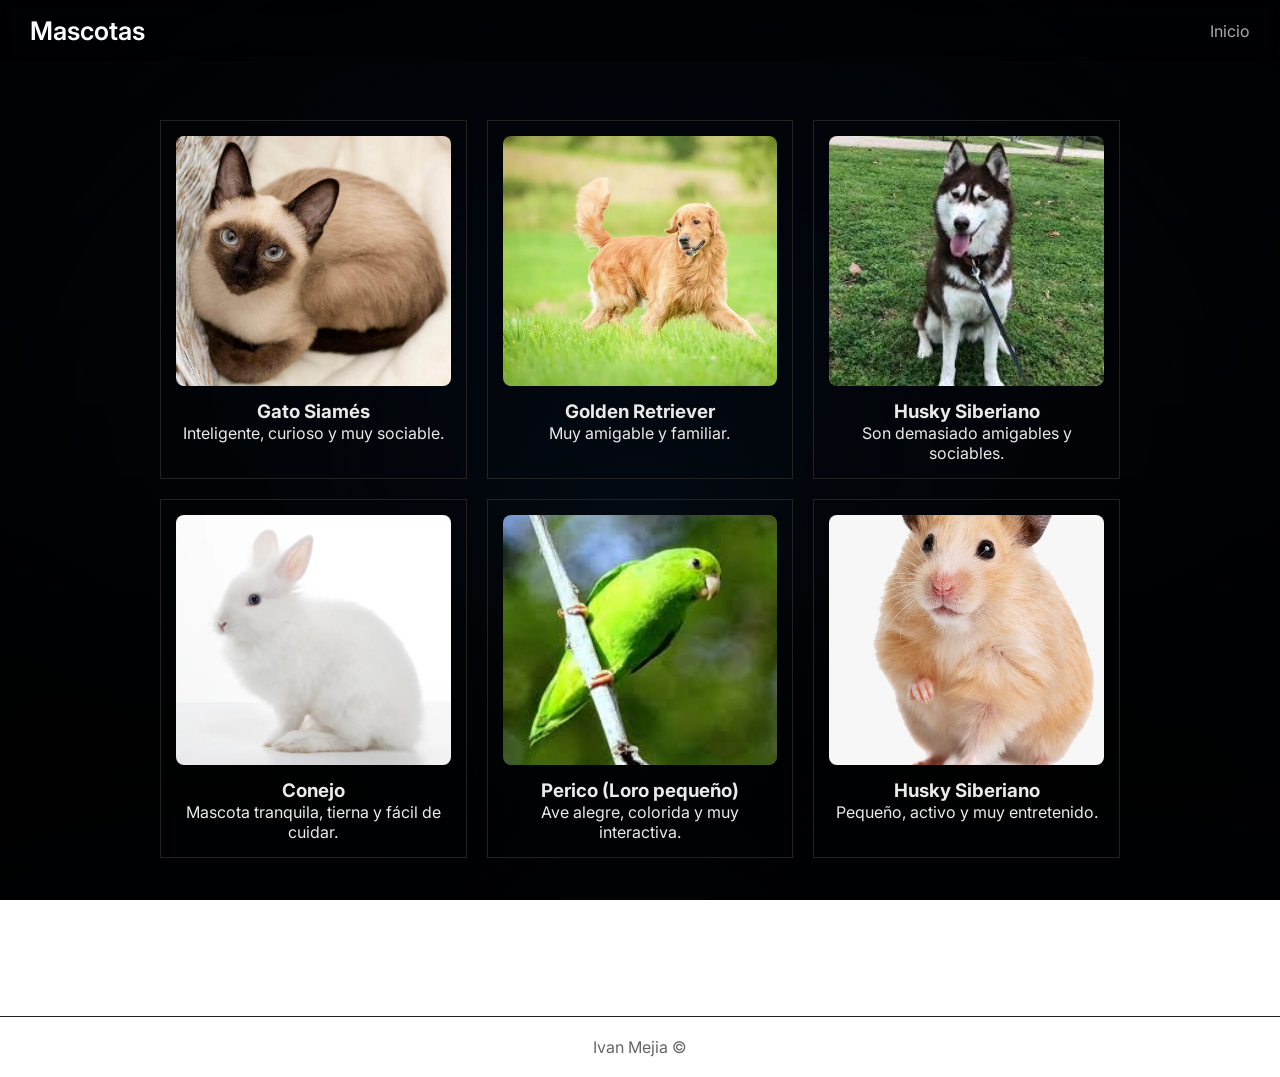
==== mascotas.html @ cd4180dd "high-changes" ====
<!doctype html>
<html lang="es">
  <head>
    <meta charset="UTF-8" />
    <meta name="viewport" content="width=device-width, initial-scale=1.0" />
     <link rel="icon" type="image/x-icon" href="public/img/Retrato profesional de joven hombre (1).png">
    <title>Mascotas | Ivan Mejia</title>
    <link rel="stylesheet" href="src/css/style.css" />
  </head>
  <body>
    <header>
      <h1>Mascotas</h1>
      <nav>
        <ul>
          <li><a href="index.html">Inicio</a></li>
        </ul>
      </nav>
    </header>

    <main>
      <section class="mascotas-grid">
        <div class="card fade-in">
          <img src="public/img/imagen(5).jpg" />
          <h3>Gato Siamés</h3>
          <p>Inteligente, curioso y muy sociable.</p>
        </div>

        <div class="card fade-in">
          <img src="public/img/images (4).jpg" />
          <h3>Golden Retriever</h3>
          <p>Muy amigable y familiar.</p>
        </div>

        <div class="card fade-in">
          <img src="public/img/images (3).jpg" />
          <h3>Husky Siberiano</h3>
          <p>Son demasiado amigables y sociables.</p>
        </div>

        <div class="card fade-in">
          <img src="public/img/imagen(6).jpg" />
          <h3>Conejo</h3>
          <p>Mascota tranquila, tierna y fácil de cuidar.</p>
        </div>

        <div class="card fade-in">
          <img src="public/img/images ().jpg " />
          <h3>Perico (Loro pequeño)</h3>
          <p>Ave alegre, colorida y muy interactiva.</p>
        </div>

        <div class="card fade-in">
          <img src="public/img/imghamster.jpg" />
          <h3>Husky Siberiano</h3>
          <p>Pequeño, activo y muy entretenido.</p>
        </div>
      </section>

      <a href="index.html" class="btn-volver">Volver</a>
    </main>

    <footer>
      <p>Ivan Mejia ©</p>
    </footer>

    <script src="src/js/mascotas.js"></script>
  
  </body>
</html>
---- src/css/style.css ----
@import url('https://fonts.googleapis.com/css2?family=Inter:wght@300;400;600&display=swap');

/* RESET */
* {
    margin: 0;
    padding: 0;
    box-sizing: border-box;
}

body {
    font-family: 'Inter', sans-serif;
    background: 
        linear-gradient(rgba(0,0,0,0.7), rgba(0,0,0,0.9)),
        url("/public/img/abstract-luxury-gradient-blue-background-smooth-dark-blue-with-black-vignette-studio-banner\ \(1\)\ \(1\).jpg") no-repeat;
    
    background-size: cover;
    background-position: center;
    background-attachment: fixed;

    color: #eaeaea;
}
/* HEADER */
header {
    position: fixed;
    top: 0;
    left: 0;
    width: 100%;
    
    display: flex;
    justify-content: space-between;
    align-items: center;

    background: rgba(0, 0, 0, 0.3);
    backdrop-filter: blur(10px);

    padding: 15px 30px;
    z-index: 1000;

    transition: background 0.3s ease;
}

/* EFECTO SCROLL  */
header.scrolled {
    background: rgba(0, 0, 0, 0.9);
}

header h1 {
    font-size: 1.6rem;
    font-weight: 600;
    color: #fff;
}

nav ul {
    display: flex;
    gap: 20px;
    list-style: none;
}

nav a {
    color: #aaa;
    text-decoration: none;
    transition: 0.3s;
}

nav a:hover {
    color: #fff;
}

/* MAIN  */
main {
    max-width: 1000px;
    margin: 0 auto;
    padding: 120px 20px 40px; /*  esto evita que el header tape */
}

/* SECCIONES */
section {
    margin-bottom: 60px;
}

h2 {
    font-size: 1.4rem;
    margin-bottom: 15px;
}

/* SOBRE MI */
.sobre-mi {
    display: flex;
    align-items: center;
    gap: 40px;
}

.perfil-img {
    width: 160px;
    border-radius: 50%;
}

.info {
    max-width: 500px;
}

#typing {
    color: #888;
    margin: 10px 0;
}

/* PROYECTOS */
#proyectos ul {
    list-style: none;
}

#proyectos li {
    padding: 15px;
    border-bottom: 1px solid #222;
    transition: 0.3s;
}

#proyectos li:hover {
    background: #111;
}

#proyectos a {
    color: #fff;
    text-decoration: none;
    font-weight: 500;
}

/* FORMULARIO */
form {
    display: flex;
    flex-direction: column;
    gap: 10px;
}

input, textarea {
    background: #111;
    border: 1px solid #222;
    padding: 10px;
    color: white;
    border-radius: 4px;
}

input:focus, textarea:focus {
    outline: none;
    border-color: #555;
}

button {
    background: #fff;
    color: #000;
    border: none;
    padding: 10px;
    cursor: pointer;
    transition: 0.3s;
}

button:hover {
    background: #ddd;
}

/* MENSAJE */
#mensaje-exito {
    display: none;
    margin-top: 10px;
    color: #4ade80;
}



#habilidades {
  padding: 40px;
  text-align: center;
}

.cards-container {
  display: flex;
  justify-content: center;
  gap: 20px;
  flex-wrap: wrap;
}

.card2 {
  background: #1e1e1e;
  color: white;
  padding: 20px;
  width: 250px;
  border-radius: 10px;
  transition: transform 0.3s ease, box-shadow 0.3s ease;
}

.card2 i {
  font-size: 40px;
  margin-bottom: 10px;
}

.card2:hover {
  transform: translateY(-10px);
  box-shadow: 0 10px 20px rgba(0,0,0,0.3);
}



/* FOOTER */
footer {
    text-align: center;
    padding: 20px;
    border-top: 1px solid #222;
    color: #666;
}

/* MASCOTAS GRID */
.mascotas-grid {
    display: grid;
    grid-template-columns: repeat(auto-fit, minmax(250px, 1fr));
    gap: 20px;
}

/* CARDS */
.card {
    border: 1px solid #222;
    padding: 15px;
    text-align: center;
    transition: 0.3s;
}

.card:hover {
    background: #111;
}

.card img {
    width: 100%;
    height: 250px;        /* altura fija */
    object-fit: cover;    /* recorta sin deformar */
    border-radius: 8px;
    margin-bottom: 10px;
}

/* BOTON VOLVER */
.btn-volver {
    display: inline-block;
    margin-top: 20px;
    border: 1px solid #fff;
    padding: 8px 15px;
    text-decoration: none;
    color: white;
    transition: 0.3s;
}

.btn-volver:hover {
    background: #fff;
    color: #000;
}

/* RESPONSIVE */
@media (max-width: 768px) {
    header {
        flex-direction: column;
        gap: 10px;
    }

    .sobre-mi {
        flex-direction: column;
        text-align: center;
    }
}

header.scrolled {
    background: rgba(0, 0, 0, 0.9);
}




/* ANIMACION de mascotas */
.fade-in {
    opacity: 0;
    transform: translateY(30px);
    transition: all 0.6s ease;
}

/* CUANDO SE ACTIVA */
.fade-in.visible {
    opacity: 1;
    transform: translateY(0);
}

/* DELAYS PROGRESIVOS */
.card:nth-child(1) { transition-delay: 0.1s; }
.card:nth-child(2) { transition-delay: 0.2s; }
.card:nth-child(3) { transition-delay: 0.3s; }
.card:nth-child(4) { transition-delay: 0.4s; }
.card:nth-child(5) { transition-delay: 0.5s; }
.card:nth-child(6) { transition-delay: 0.6s; }
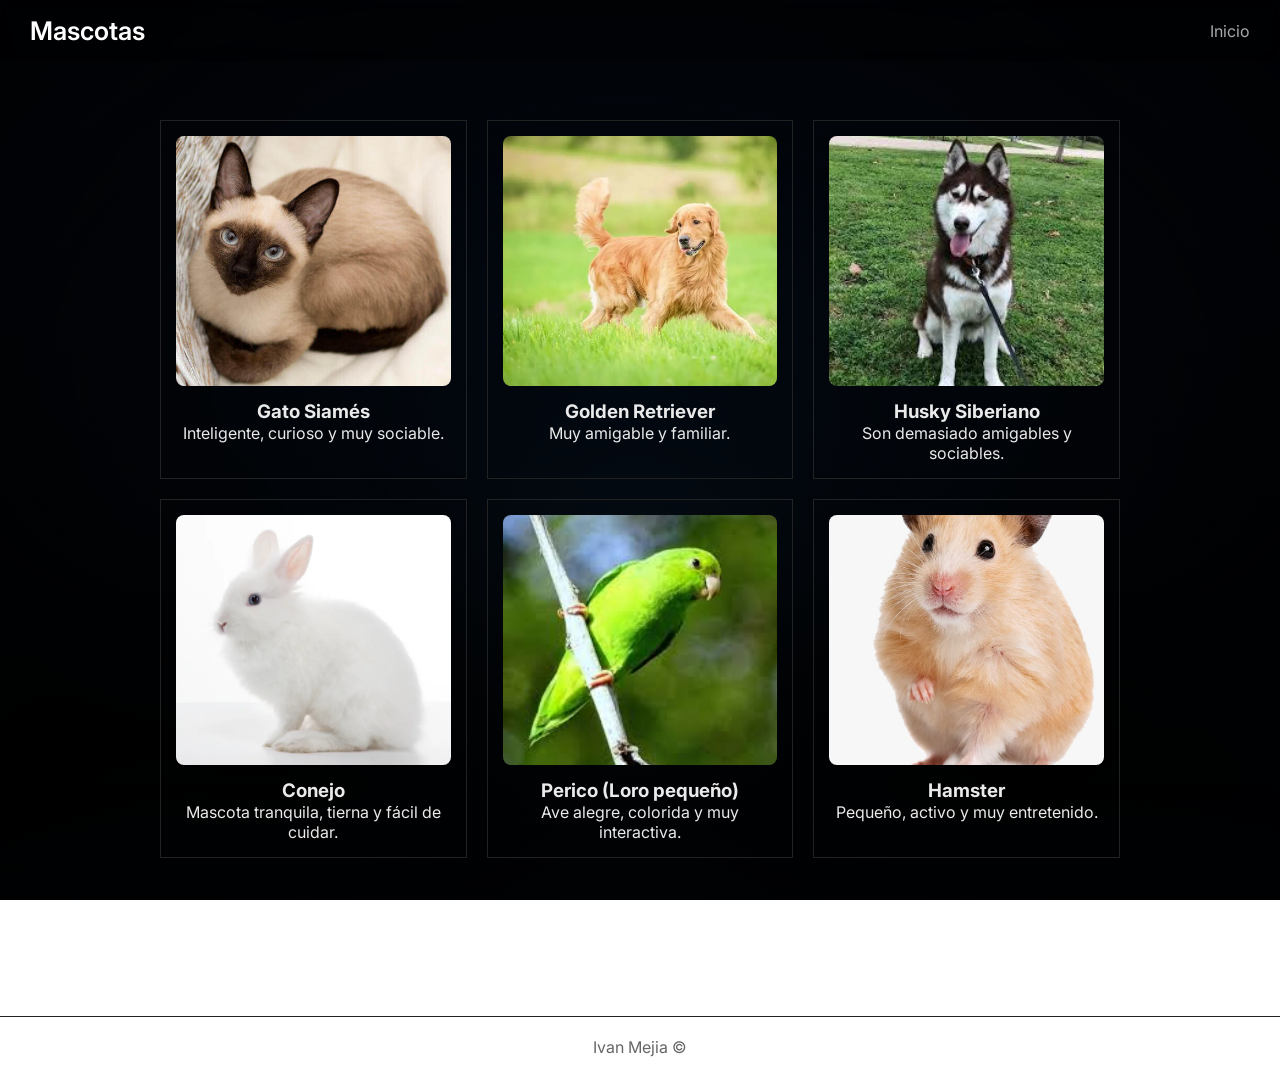
==== commit 9616a047: "optimizacion_vaga1.0.1" ====
--- a/mascotas.html
+++ b/mascotas.html
@@ -51,7 +51,7 @@
 
         <div class="card fade-in">
           <img src="public/img/imghamster.jpg" />
-          <h3>Husky Siberiano</h3>
+          <h3> Hamster </h3>
           <p>Pequeño, activo y muy entretenido.</p>
         </div>
       </section>
--- a/src/css/style.css
+++ b/src/css/style.css
@@ -11,7 +11,7 @@
     font-family: 'Inter', sans-serif;
     background: 
         linear-gradient(rgba(0,0,0,0.7), rgba(0,0,0,0.9)),
-        url("/public/img/abstract-luxury-gradient-blue-background-smooth-dark-blue-with-black-vignette-studio-banner\ \(1\)\ \(1\).jpg") no-repeat;
+        url("../../public/img/abstract-luxury-gradient-blue-background.jpg.jpg") no-repeat;
     
     background-size: cover;
     background-position: center;
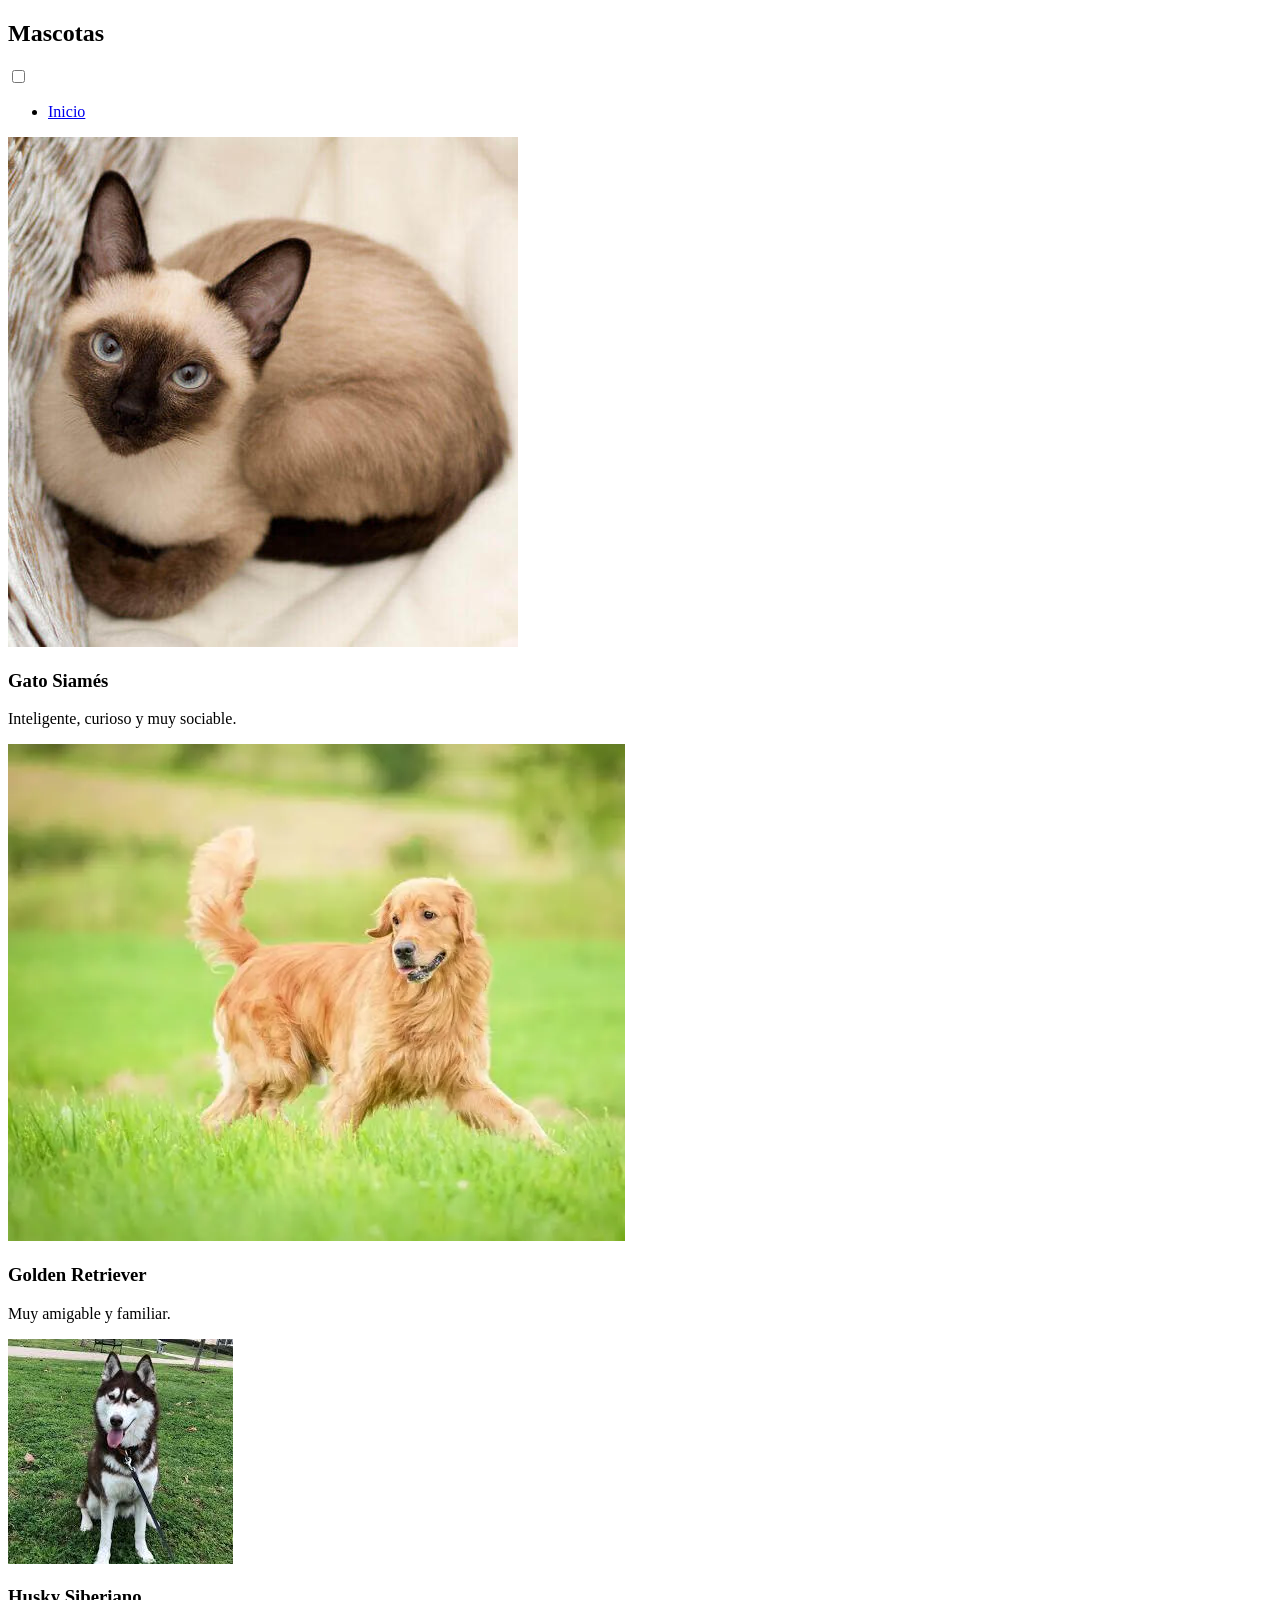
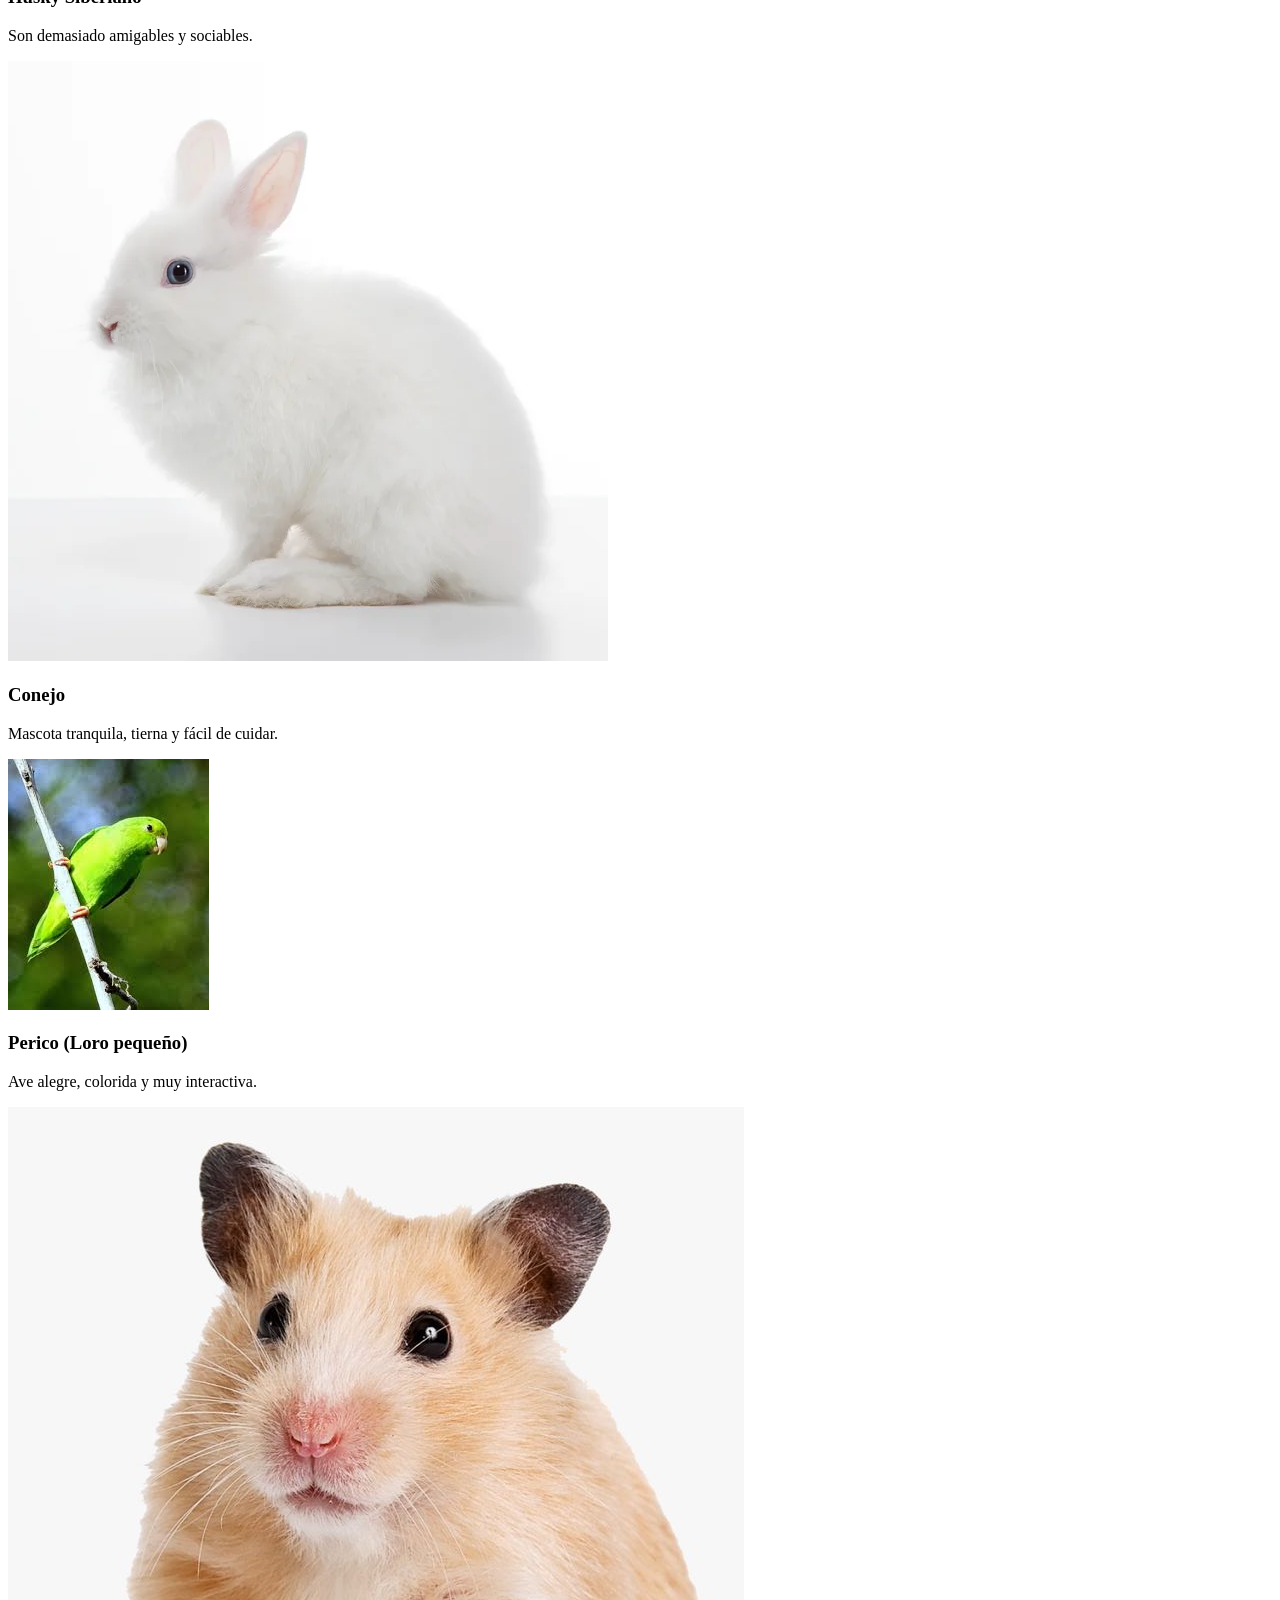
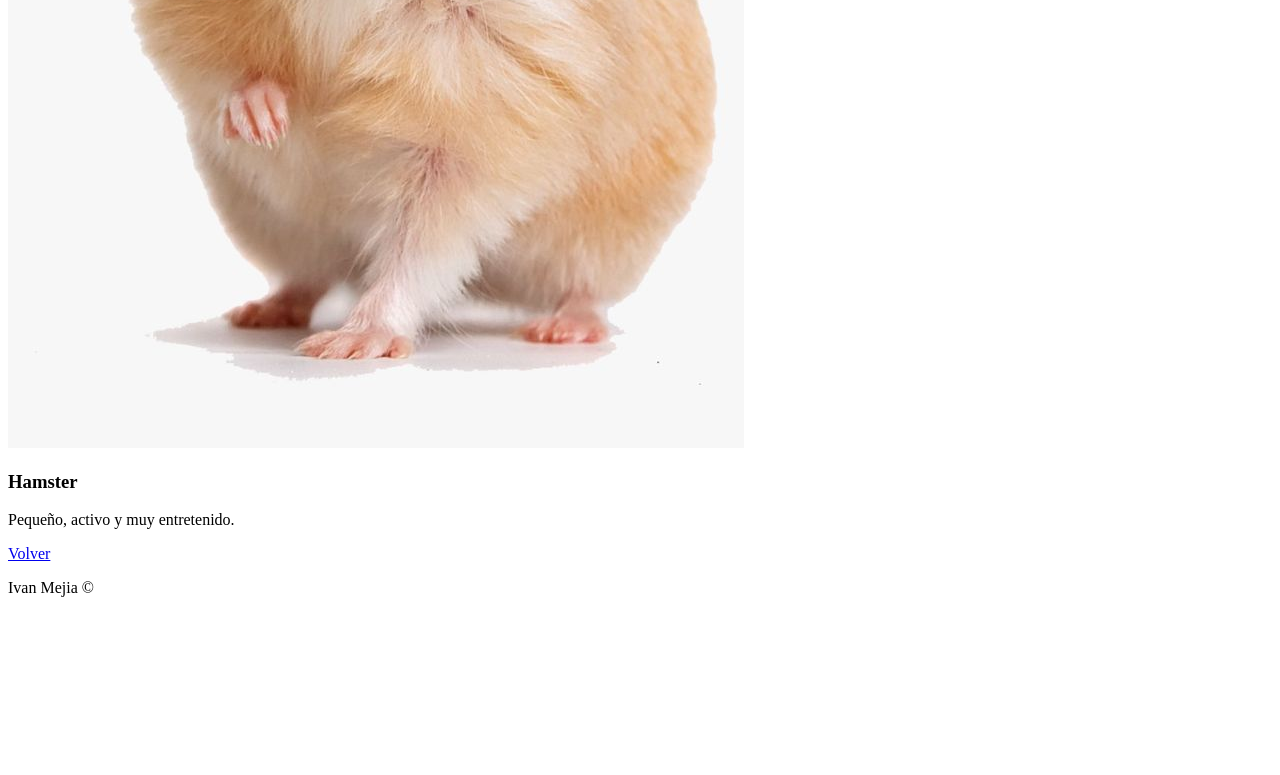
==== commit 823ae837: "img" ====
--- a/mascotas.html
+++ b/mascotas.html
@@ -3,19 +3,24 @@
   <head>
     <meta charset="UTF-8" />
     <meta name="viewport" content="width=device-width, initial-scale=1.0" />
-     <link rel="icon" type="image/x-icon" href="public/img/Retrato profesional de joven hombre (1).png">
+     <link rel="icon" type="image/x-icon" href="public/img/Ivan.png">
     <title>Mascotas | Ivan Mejia</title>
-    <link rel="stylesheet" href="src/css/style.css" />
+    <link rel="stylesheet" href="src/css/index.css" />
   </head>
   <body>
-    <header>
-      <h1>Mascotas</h1>
-      <nav>
-        <ul>
-          <li><a href="index.html">Inicio</a></li>
+ <nav class="navbar">
+        <h1>Mascotas </h1>
+        <!-- Checkbox oculto para la lógica del menú -->
+        <input type="checkbox" id="menu-toggler" class="menu-toggler">
+        <label for="menu-toggler" class="hamburger">
+            <span></span>
+            <span></span>
+            <span></span>
+        </label>
+        <ul class="nav-links">
+          <li><a href="./index.html">Inicio</a></li>
         </ul>
-      </nav>
-    </header>
+    </nav>
 
     <main>
       <section class="mascotas-grid">
@@ -64,6 +69,9 @@
     </footer>
 
     <script src="src/js/mascotas.js"></script>
-  
+
+     <video autoplay muted loop class="bg-video">
+      <source src="/public/videos/videopro.mp4" type="video/mp4">
+     </video>
   </body>
 </html>
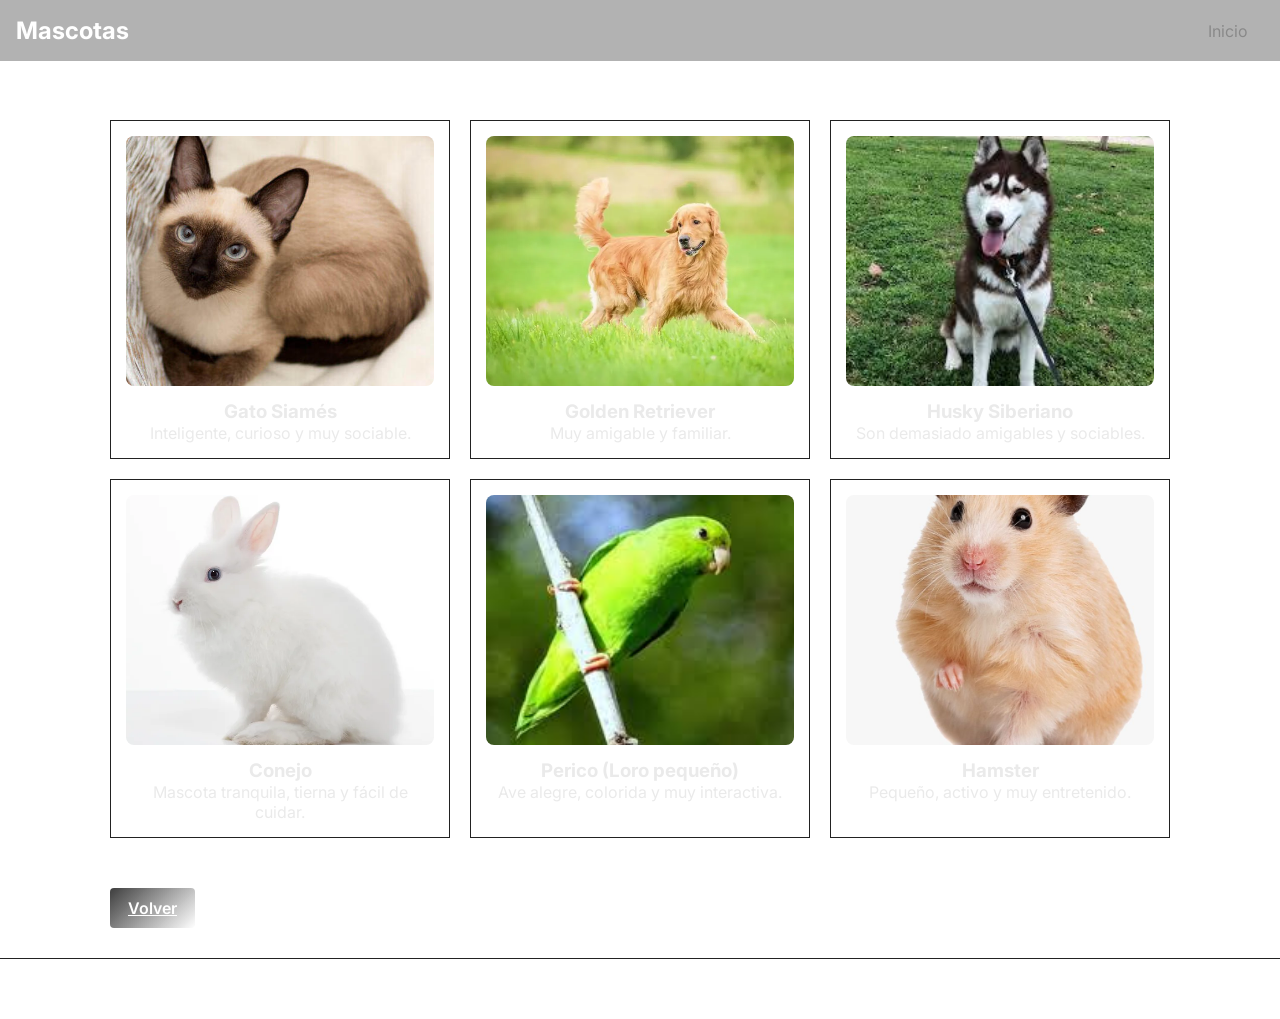
==== commit 88acfb39: "PROJECTO-FINALIZADO" ====
--- a/mascotas.html
+++ b/mascotas.html
@@ -2,10 +2,15 @@
 <html lang="es">
   <head>
     <meta charset="UTF-8" />
-    <meta name="viewport" content="width=device-width, initial-scale=1.0" />
-     <link rel="icon" type="image/x-icon" href="public/img/Ivan.png">
+    <meta name="viewport" content="width=device-width, initial-scale=1.0" />    <meta name="description" content="Página de mascotas favoritas de Ivan Mejía." />    <link rel="icon" type="image/x-icon" href="assets/img/Ivan.png">
     <title>Mascotas | Ivan Mejia</title>
-    <link rel="stylesheet" href="src/css/index.css" />
+    <link rel="stylesheet" href="assets/css/index.css" />
+    <link rel="icon" type="image/x-icon" href="assets/img/favicon.png">
+    <link
+      rel="stylesheet"
+      href="https://cdnjs.cloudflare.com/ajax/libs/font-awesome/6.5.0/css/all.min.css"
+    />
+
   </head>
   <body>
  <nav class="navbar">
@@ -25,37 +30,37 @@
     <main>
       <section class="mascotas-grid">
         <div class="card fade-in">
-          <img src="public/img/imagen(5).jpg" />
+          <img src="assets/img/imagen(5).jpg" alt="Gato Siamés" />
           <h3>Gato Siamés</h3>
           <p>Inteligente, curioso y muy sociable.</p>
         </div>
 
         <div class="card fade-in">
-          <img src="public/img/images (4).jpg" />
+          <img src="assets/img/images (4).jpg" alt="Golden Retriever" />
           <h3>Golden Retriever</h3>
           <p>Muy amigable y familiar.</p>
         </div>
 
         <div class="card fade-in">
-          <img src="public/img/images (3).jpg" />
+          <img src="assets/img/images (3).jpg" alt="Husky Siberiano" />
           <h3>Husky Siberiano</h3>
           <p>Son demasiado amigables y sociables.</p>
         </div>
 
         <div class="card fade-in">
-          <img src="public/img/imagen(6).jpg" />
+          <img src="assets/img/imagen(6).jpg" alt="Conejo" />
           <h3>Conejo</h3>
           <p>Mascota tranquila, tierna y fácil de cuidar.</p>
         </div>
 
         <div class="card fade-in">
-          <img src="public/img/images ().jpg " />
+          <img src="assets/img/images ().jpg " alt="Perico" />
           <h3>Perico (Loro pequeño)</h3>
           <p>Ave alegre, colorida y muy interactiva.</p>
         </div>
 
         <div class="card fade-in">
-          <img src="public/img/imghamster.jpg" />
+          <img src="assets/img/imghamster.jpg" alt="Hamster" />
           <h3> Hamster </h3>
           <p>Pequeño, activo y muy entretenido.</p>
         </div>
@@ -68,10 +73,10 @@
       <p>Ivan Mejia ©</p>
     </footer>
 
-    <script src="src/js/mascotas.js"></script>
+    <script src="assets/js/mascotas.js"></script>
 
      <video autoplay muted loop class="bg-video">
-      <source src="/public/videos/videopro.mp4" type="video/mp4">
+      <source src="assets/videos/videopro.mp4" type="video/mp4">
      </video>
   </body>
 </html>
--- a/assets/css/index.css
+++ b/assets/css/index.css
@@ -0,0 +1,10 @@
+@import url(./styles.css);
+@import url(./header.css);
+@import url(./sections.css);
+@import url(./projects.css);
+@import url(./form.css);
+@import url(./skills.css);
+@import url(./footer.css);
+@import url(./buttons.css);
+@import url(./pets.css);
+@import url(./responsive.css);
